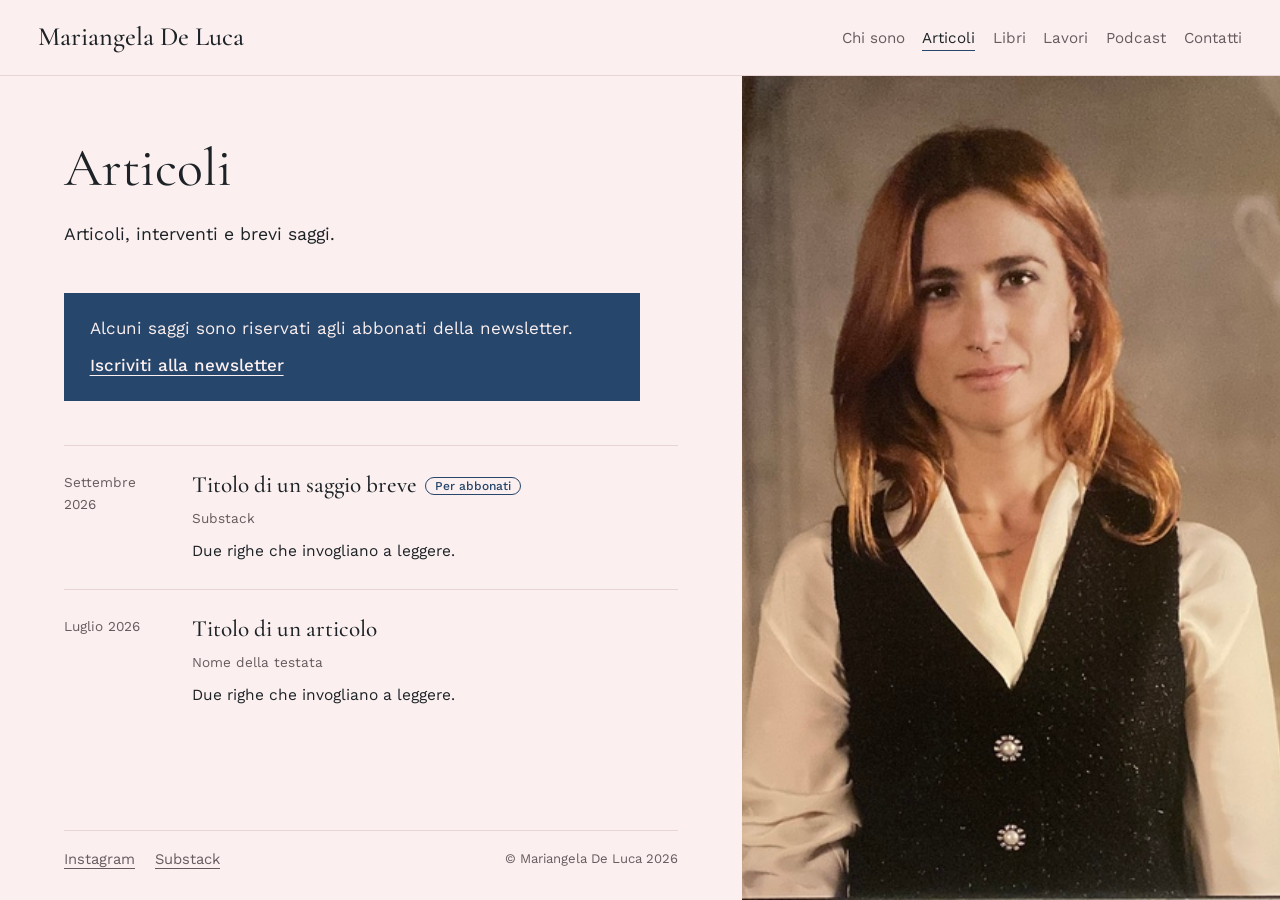
==== articoli.html @ 20c40fbd "add files upload primo upload sito" ====
<!DOCTYPE html>
<html lang="it">
<head>
<meta charset="utf-8">
<meta name="viewport" content="width=device-width, initial-scale=1">
<title>Articoli | Mariangela De Luca</title>
<meta name="description" content="Articoli, interventi e brevi saggi di Mariangela De Luca, docente di italiano e autrice.">
<link rel="canonical" href="https://www.mariangeladeluca.it/articoli">
<meta property="og:type" content="website">
<meta property="og:locale" content="it_IT">
<meta property="og:site_name" content="Mariangela De Luca">
<meta property="og:title" content="Articoli | Mariangela De Luca">
<meta property="og:description" content="Articoli, interventi e brevi saggi di Mariangela De Luca, docente di italiano e autrice.">
<meta property="og:url" content="https://www.mariangeladeluca.it/articoli">
<meta property="og:image" content="https://www.mariangeladeluca.it/foto1.jpg">
<meta name="twitter:card" content="summary_large_image">
<link rel="preload" as="image" href="foto2.jpg">
<link rel="preconnect" href="https://fonts.googleapis.com">
<link rel="preconnect" href="https://fonts.gstatic.com" crossorigin>
<link href="https://fonts.googleapis.com/css2?family=Cormorant+Garamond:ital,wght@0,400;0,500;1,400&family=Work+Sans:wght@400;500&display=swap" rel="stylesheet">
<link rel="stylesheet" href="stile.css">
</head>
<body class="interna" data-pagina="articoli">
<header class="testata" id="testata"></header>
<main><div class="pagina"><h1>Articoli</h1>
<p class="intro">Articoli, interventi e brevi saggi.</p>
<div class="invito"><p>Alcuni saggi sono riservati agli abbonati della newsletter.</p>
<a href="https://substack.com" target="_blank" rel="noopener">Iscriviti alla newsletter</a></div>

<!-- PER AGGIUNGERE UN ARTICOLO: copia da <article> a </article> e incolla in cima all'elenco.
     Per un pezzo a pagamento tieni <span class="abbonati">; per uno gratuito cancellalo. -->
<article class="articolo"><span class="meta">Settembre 2026</span><div>
<h3><a href="https://esempio.it" target="_blank" rel="noopener">Titolo di un saggio breve</a><span class="abbonati">Per abbonati</span></h3>
<span class="meta">Substack</span><p class="estratto">Due righe che invogliano a leggere.</p></div></article>

<article class="articolo"><span class="meta">Luglio 2026</span><div>
<h3><a href="https://esempio.it" target="_blank" rel="noopener">Titolo di un articolo</a></h3>
<span class="meta">Nome della testata</span><p class="estratto">Due righe che invogliano a leggere.</p></div></article>
</div></main>
<figure class="ritratto" id="ritratto"><img src="foto2.jpg" alt="Mariangela De Luca" onerror="this.remove()"></figure>
<footer class="piede" id="piede"></footer>
<script src="sito.js"></script>
</body>
</html>
---- stile.css ----
/* Stile condiviso da tutte le pagine. Per cambiare lo sfondo o il blu, modifica i colori qui sotto. */
:root{--carta:#FBEFEF;--inchiostro:#1C2226;--grigio:#675B5F;--blu:#26466B;--blu-tenue:#EFD9DC;--linea:#E8D3D5;--testata:76px;
--serif:"Cormorant Garamond",Garamond,"Times New Roman",serif;--sans:"Work Sans","Helvetica Neue",Arial,sans-serif}
*{box-sizing:border-box}
body{margin:0;background:var(--carta);color:var(--inchiostro);font-family:var(--sans);font-size:1.0625rem;line-height:1.6;-webkit-font-smoothing:antialiased}
a{color:inherit}
a:focus-visible{outline:2px solid var(--blu);outline-offset:3px}
img{max-width:100%;display:block}
p{margin:0 0 1.1em}
.testata{display:flex;justify-content:space-between;align-items:center;gap:1rem 2rem;padding:1rem clamp(1.25rem,3vw,2.5rem);background:var(--carta);border-bottom:1px solid var(--linea);position:relative;z-index:5;flex-wrap:wrap}
.nome{font-family:var(--serif);font-size:1.65rem;font-weight:500;text-decoration:none;line-height:1}
.menu ul{list-style:none;margin:0;padding:0;display:flex;flex-wrap:wrap;gap:.35rem 1.1rem}
.menu a{text-decoration:none;font-size:.95rem;color:var(--grigio);padding:.2rem 0;border-bottom:1px solid transparent}
.menu a:hover{color:var(--inchiostro)}
.menu a[aria-current="page"]{color:var(--inchiostro);border-bottom-color:var(--blu)}
.ritratto{margin:0;background:var(--blu-tenue);position:relative;overflow:hidden;aspect-ratio:4/5}
.ritratto img{position:absolute;inset:0;width:100%;height:100%;object-fit:cover}
main{padding:clamp(2.25rem,6vw,4.5rem) clamp(1.25rem,5vw,4.5rem) 2.5rem}
.pagina{max-width:46rem}
h1{font-family:var(--serif);font-weight:400;font-size:clamp(2.5rem,4.2vw,3.5rem);line-height:1.05;margin:0 0 1.5rem}
h3{font-family:var(--serif);font-weight:500;font-size:1.45rem;line-height:1.2;margin:0 0 .25rem}
.frase{font-size:clamp(2.1rem,3.5vw,3.5rem);line-height:1.14;max-width:19ch;margin:0}
.intro{font-size:1.1rem;max-width:36rem;margin-bottom:2.75rem}
.testo{max-width:36rem}
.meta{font-size:.85rem;color:var(--grigio)}
.griglia{display:grid;grid-template-columns:repeat(auto-fill,minmax(14.5rem,1fr));gap:2.75rem 1.75rem}
.riquadro,.libro{text-decoration:none;display:block}
.riquadro .immagine{position:relative;aspect-ratio:3/2;background:var(--blu);overflow:hidden;margin-bottom:.9rem}
.riquadro .immagine img{position:absolute;inset:0;width:100%;height:100%;object-fit:cover}
.riquadro .tipo{position:absolute;left:1rem;bottom:.8rem;color:var(--carta);font-family:var(--serif);font-style:italic;font-size:1.3rem}
.riquadro:hover h3,.libro:hover h3,.articolo h3 a:hover{text-decoration:underline;text-underline-offset:.18em;text-decoration-thickness:1px}
.riquadro p{font-size:.95rem;margin:.45rem 0 0}
.scaffale{display:grid;grid-template-columns:repeat(auto-fill,minmax(10.5rem,1fr));gap:2.5rem 1.75rem}
.copertina{position:relative;aspect-ratio:2/3;background:var(--blu);margin-bottom:.9rem;box-shadow:inset 6px 0 0 rgba(0,0,0,.18)}
.copertina img{position:absolute;inset:0;width:100%;height:100%;object-fit:cover}
.copertina span{position:absolute;inset:0;padding:1.1rem 1rem 1rem 1.3rem;color:var(--carta);font-family:var(--serif);font-size:1.35rem;line-height:1.15}
.acquista{display:inline-block;margin-top:.4rem;font-size:.9rem;color:var(--blu);text-decoration:underline;text-underline-offset:.25em;text-decoration-thickness:1px}
.invito{background:var(--blu);color:var(--carta);padding:1.4rem 1.6rem;margin:0 0 2.75rem;max-width:36rem}
.invito p{margin:0 0 .6rem}
.invito a{color:var(--carta);font-weight:500;text-underline-offset:.25em}
.articolo{display:grid;grid-template-columns:6.5rem 1fr;gap:.25rem 1.5rem;padding:1.6rem 0;border-top:1px solid var(--linea)}
.articolo h3 a{text-decoration:none}
.estratto{margin:.5rem 0 0;font-size:.97rem}
.abbonati{display:inline-block;margin-left:.5rem;font-family:var(--sans);font-size:.75rem;font-weight:500;color:var(--blu);border:1px solid var(--blu);border-radius:999px;padding:.05rem .55rem;vertical-align:.2em;white-space:nowrap}
.puntata{padding:1.9rem 0;border-top:1px solid var(--linea)}
.puntata iframe{width:100%;height:152px;border:0;border-radius:12px;margin:.9rem 0 .4rem;display:block}
.ascolta{display:flex;flex-wrap:wrap;gap:.3rem 1.2rem;font-size:.92rem;margin-top:.6rem}
.ascolta a{color:var(--blu);text-underline-offset:.25em;text-decoration-thickness:1px}
.email{font-family:var(--serif);font-size:clamp(1.7rem,3vw,2.4rem);color:var(--blu);text-underline-offset:.18em;text-decoration-thickness:1px;word-break:break-word}
.piede{padding:1.5rem clamp(1.25rem,5vw,4.5rem) 1.75rem;font-size:.92rem;color:var(--grigio)}
.piede-dentro{max-width:46rem;border-top:1px solid var(--linea);padding-top:1.1rem;display:flex;flex-wrap:wrap;justify-content:space-between;gap:.4rem 1.5rem}
.piede .social{display:flex;flex-wrap:wrap;gap:.4rem 1.25rem}
.piede a{color:var(--grigio);text-underline-offset:.25em;text-decoration-thickness:1px}
.piede a:hover{color:var(--inchiostro)}
.copyright{font-size:.82rem}
@media (min-width:900px){
  body{min-height:100vh;display:flex;flex-direction:column}
  .testata{position:fixed;top:0;left:0;right:0;height:var(--testata);flex-wrap:nowrap;padding-top:0;padding-bottom:0;view-transition-name:testata}
  .ritratto{position:fixed;top:var(--testata);bottom:0;left:0;width:42%;aspect-ratio:auto;view-transition-name:ritratto}
  body.interna .ritratto{left:58%}
  main{flex:1;padding-top:calc(var(--testata) + 4rem);margin-left:42%}
  .piede{margin-left:42%}
  body.interna main,body.interna .piede{margin-left:0;margin-right:42%}
  body.home main{display:flex;flex-direction:column;justify-content:center}
}
@media (max-width:560px){.articolo{grid-template-columns:1fr}}
/* Passaggio da una pagina all'altra: la foto scivola e si dissolve nell'altra (browser recenti) */
@view-transition{navigation:auto}
::view-transition-group(ritratto){animation-duration:.9s;animation-timing-function:cubic-bezier(.65,0,.35,1)}
@media (prefers-reduced-motion:reduce){::view-transition-group(*),::view-transition-old(*),::view-transition-new(*){animation:none!important}}
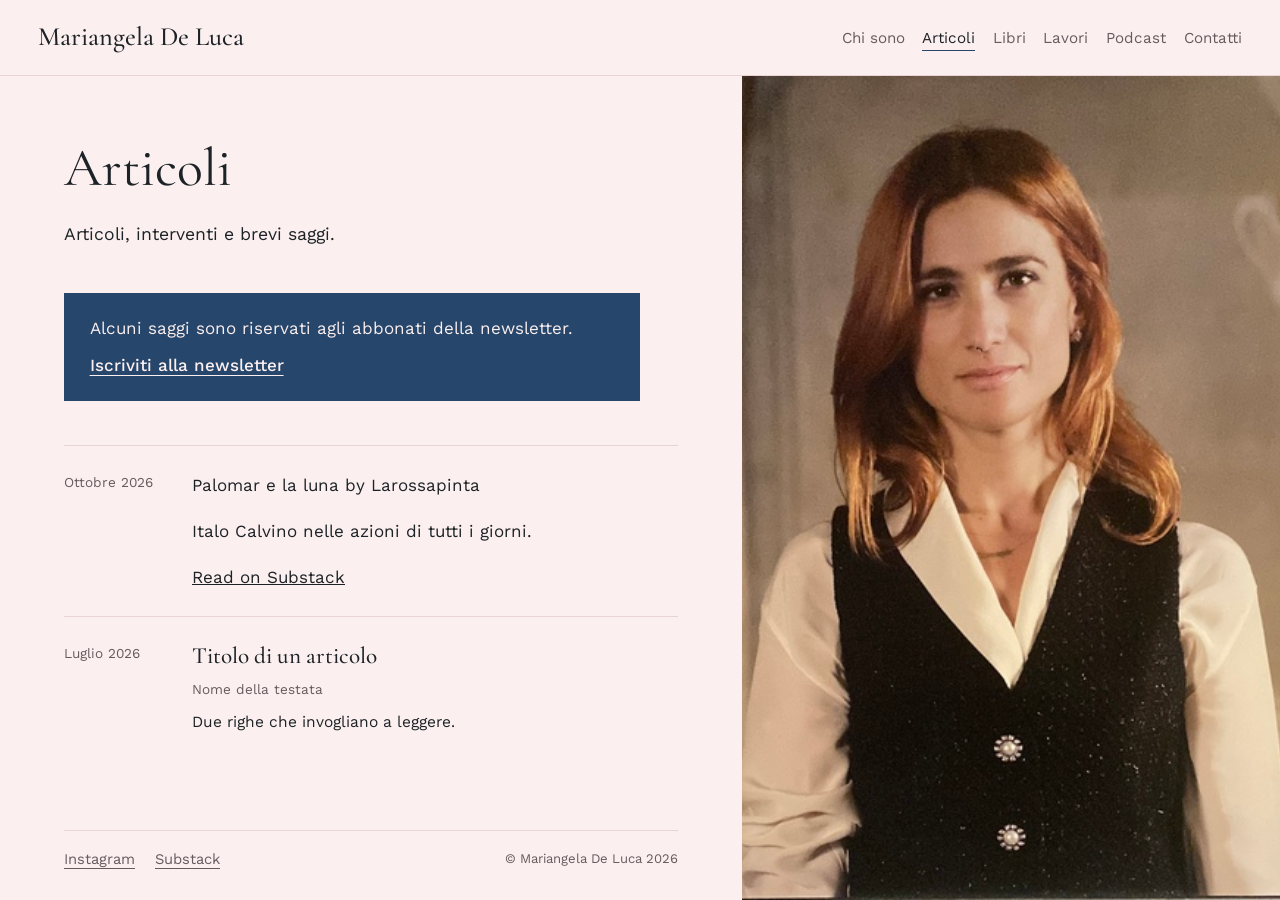
==== commit 34dc6cee: "Update newsletter link and add new article section" ====
--- a/articoli.html
+++ b/articoli.html
@@ -25,13 +25,13 @@
 <main><div class="pagina"><h1>Articoli</h1>
 <p class="intro">Articoli, interventi e brevi saggi.</p>
 <div class="invito"><p>Alcuni saggi sono riservati agli abbonati della newsletter.</p>
-<a href="https://substack.com" target="_blank" rel="noopener">Iscriviti alla newsletter</a></div>
+<a href="https://larossapinta.substack.com" target="_blank" rel="noopener">Iscriviti alla newsletter</a></div>
 
 <!-- PER AGGIUNGERE UN ARTICOLO: copia da <article> a </article> e incolla in cima all'elenco.
      Per un pezzo a pagamento tieni <span class="abbonati">; per uno gratuito cancellalo. -->
-<article class="articolo"><span class="meta">Settembre 2026</span><div>
-<h3><a href="https://esempio.it" target="_blank" rel="noopener">Titolo di un saggio breve</a><span class="abbonati">Per abbonati</span></h3>
-<span class="meta">Substack</span><p class="estratto">Due righe che invogliano a leggere.</p></div></article>
+<article class="articolo"><span class="meta">Ottobre 2026</span><div>
+<div class="substack-post-embed"><p lang="it">Palomar e la luna by Larossapinta</p><p>Italo Calvino nelle azioni di tutti i giorni.</p><a data-post-link href="https://larossapinta.substack.com/p/palomar-e-la-luna">Read on Substack</a></div>
+</div></article>
 
 <article class="articolo"><span class="meta">Luglio 2026</span><div>
 <h3><a href="https://esempio.it" target="_blank" rel="noopener">Titolo di un articolo</a></h3>
@@ -39,6 +39,7 @@
 </div></main>
 <figure class="ritratto" id="ritratto"><img src="foto2.jpg" alt="Mariangela De Luca" onerror="this.remove()"></figure>
 <footer class="piede" id="piede"></footer>
+<script async src="https://substack.com/embedjs/embed.js" charset="utf-8"></script>
 <script src="sito.js"></script>
 </body>
 </html>
